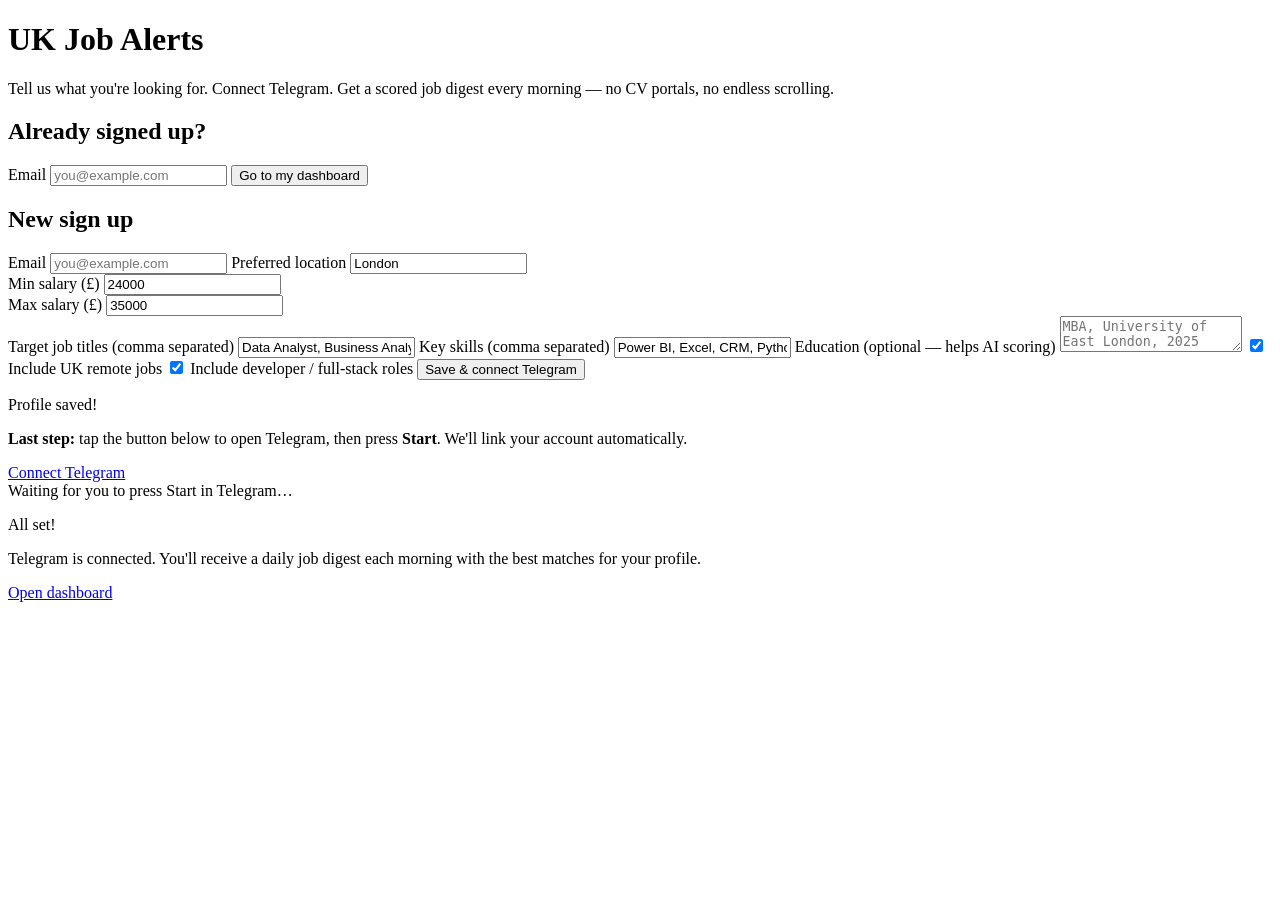
==== web/index.html @ dc250b49 "Initial commit — daily UK job search agent with GitHub Actions schedule. Co-authored-by: Cursor <cur" ====
<!DOCTYPE html>
<html lang="en">
<head>
  <meta charset="UTF-8" />
  <meta name="viewport" content="width=device-width, initial-scale=1.0" />
  <title>UK Job Alerts — Daily digest to your phone</title>
  <link rel="stylesheet" href="/static/styles.css" />
</head>
<body>
  <div class="wrap">
    <h1>UK Job Alerts</h1>
    <p class="sub">Tell us what you're looking for. Connect Telegram. Get a scored job digest every morning — no CV portals, no endless scrolling.</p>

    <div id="login-card" class="card">
      <h2>Already signed up?</h2>
      <form id="login-form">
        <label for="login-email">Email</label>
        <input id="login-email" type="email" required placeholder="you@example.com" />
        <button type="submit" class="secondary">Go to my dashboard</button>
        <p id="login-error" class="error hidden"></p>
      </form>
    </div>

    <div id="form-card" class="card">
      <h2>New sign up</h2>
      <form id="signup-form">
        <label for="email">Email</label>
        <input id="email" name="email" type="email" required placeholder="you@example.com" />

        <label for="location">Preferred location</label>
        <input id="location" name="location" value="London" required />

        <div class="row">
          <div>
            <label for="salary_min">Min salary (£)</label>
            <input id="salary_min" name="salary_min" type="number" value="24000" min="15000" />
          </div>
          <div>
            <label for="salary_max">Max salary (£)</label>
            <input id="salary_max" name="salary_max" type="number" value="35000" min="15000" />
          </div>
        </div>

        <label for="target_titles">Target job titles (comma separated)</label>
        <input id="target_titles" name="target_titles" value="Data Analyst, Business Analyst, Junior Developer, Full Stack Developer" />

        <label for="skills">Key skills (comma separated)</label>
        <input id="skills" name="skills" value="Power BI, Excel, CRM, Python, JavaScript, SQL" />

        <label for="education">Education (optional — helps AI scoring)</label>
        <textarea id="education" name="education" placeholder="MBA, University of East London, 2025"></textarea>

        <label class="check">
          <input id="remote_ok" name="remote_ok" type="checkbox" checked />
          Include UK remote jobs
        </label>

        <label class="check">
          <input id="include_track_b" name="include_track_b" type="checkbox" checked />
          Include developer / full-stack roles
        </label>

        <button type="submit">Save & connect Telegram</button>
        <p id="form-error" class="error hidden"></p>
      </form>
    </div>

    <div id="connect-card" class="card hidden">
      <p class="success">Profile saved!</p>
      <p class="steps">
        <strong>Last step:</strong> tap the button below to open Telegram, then press <strong>Start</strong>.
        We'll link your account automatically.
      </p>
      <a id="telegram-link" class="telegram-btn" href="#" target="_blank">Connect Telegram</a>
      <div id="status" class="status">Waiting for you to press Start in Telegram…</div>
    </div>

    <div id="done-card" class="card hidden">
      <p class="success">All set!</p>
      <p class="steps">
        Telegram is connected. You'll receive a daily job digest each morning with the best matches for your profile.
      </p>
      <a id="dashboard-link" class="btn" href="#">Open dashboard</a>
    </div>
  </div>

  <script>
    let userId = null;
    let pollTimer = null;

    document.getElementById("login-form").addEventListener("submit", async (e) => {
      e.preventDefault();
      const err = document.getElementById("login-error");
      err.classList.add("hidden");

      const email = document.getElementById("login-email").value;
      try {
        const res = await fetch("/api/login", {
          method: "POST",
          headers: { "Content-Type": "application/json" },
          body: JSON.stringify({ email }),
        });
        const data = await res.json();
        if (!res.ok) throw new Error(data.detail || "Login failed");
        localStorage.setItem("jobalert_user_id", data.user_id);
        location.href = `/dashboard?user=${data.user_id}`;
      } catch (ex) {
        err.textContent = ex.message;
        err.classList.remove("hidden");
      }
    });

    document.getElementById("signup-form").addEventListener("submit", async (e) => {
      e.preventDefault();
      const err = document.getElementById("form-error");
      err.classList.add("hidden");

      const body = {
        email: document.getElementById("email").value,
        location: document.getElementById("location").value,
        salary_min: Number(document.getElementById("salary_min").value),
        salary_max: Number(document.getElementById("salary_max").value),
        target_titles: document.getElementById("target_titles").value,
        skills: document.getElementById("skills").value,
        education: document.getElementById("education").value,
        remote_ok: document.getElementById("remote_ok").checked,
        include_track_b: document.getElementById("include_track_b").checked,
      };

      try {
        const res = await fetch("/api/signup", {
          method: "POST",
          headers: { "Content-Type": "application/json" },
          body: JSON.stringify(body),
        });
        const data = await res.json();
        if (!res.ok) throw new Error(data.detail || "Sign up failed");

        userId = data.user_id;
        localStorage.setItem("jobalert_user_id", userId);
        document.getElementById("form-card").classList.add("hidden");
        document.getElementById("login-card").classList.add("hidden");
        document.getElementById("connect-card").classList.remove("hidden");
        document.getElementById("telegram-link").href = data.telegram_link;
        document.getElementById("dashboard-link").href = `/dashboard?user=${userId}`;
        startPolling();
      } catch (ex) {
        err.textContent = ex.message;
        err.classList.remove("hidden");
      }
    });

    function startPolling() {
      pollTimer = setInterval(checkStatus, 3000);
      checkStatus();
    }

    async function checkStatus() {
      if (!userId) return;
      const res = await fetch(`/api/users/${userId}/status`);
      if (!res.ok) return;
      const data = await res.json();
      if (data.telegram_linked) {
        clearInterval(pollTimer);
        document.getElementById("connect-card").classList.add("hidden");
        document.getElementById("done-card").classList.remove("hidden");
      }
    }

    const saved = localStorage.getItem("jobalert_user_id");
    if (saved) {
      document.getElementById("dashboard-link")?.setAttribute("href", `/dashboard?user=${saved}`);
    }
  </script>
</body>
</html>
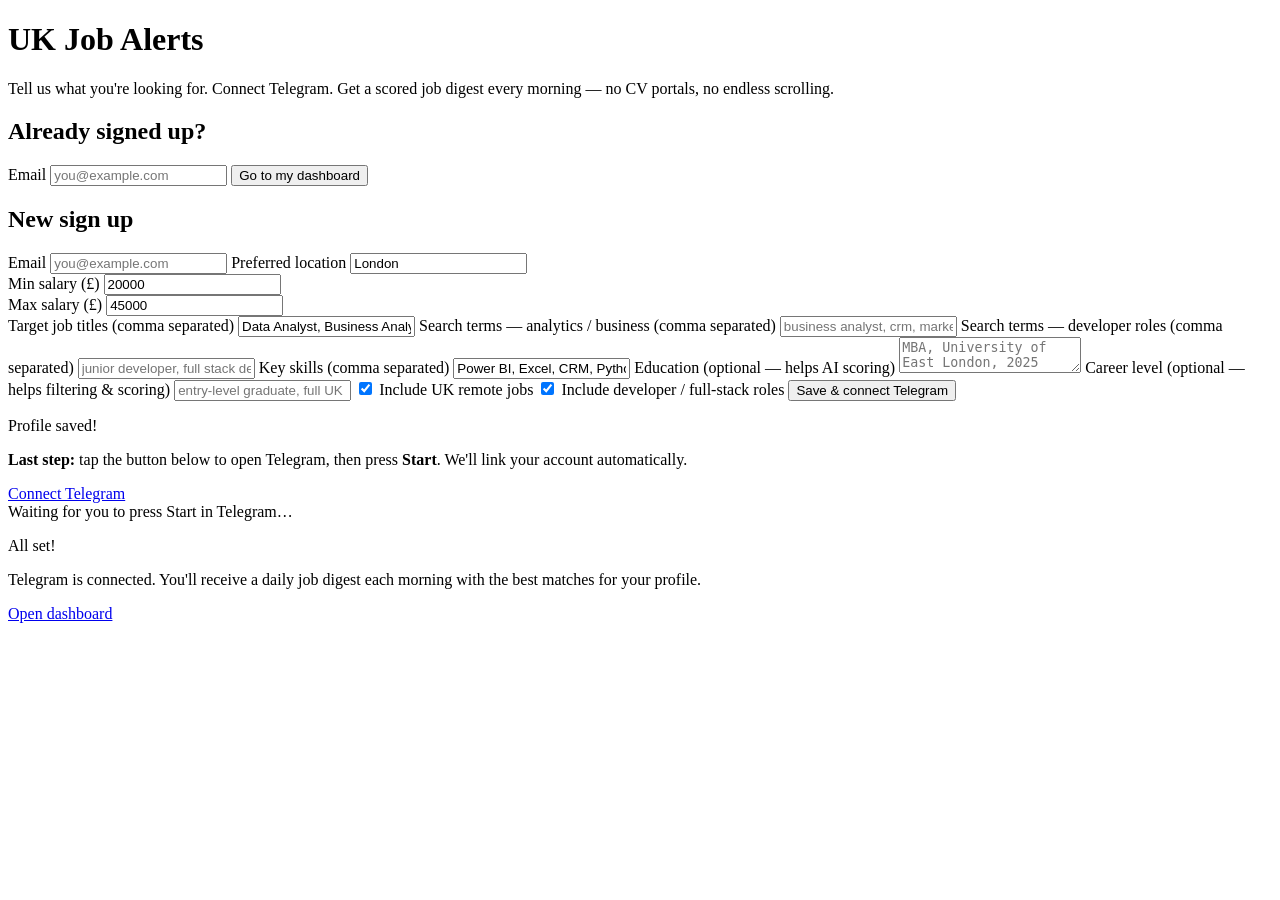
==== commit fef0a641: "Make job search targets configurable per user. Add config/profile.json for CLI runs, extend web prof" ====
--- a/web/index.html
+++ b/web/index.html
@@ -33,22 +33,31 @@
         <div class="row">
           <div>
             <label for="salary_min">Min salary (£)</label>
-            <input id="salary_min" name="salary_min" type="number" value="24000" min="15000" />
+            <input id="salary_min" name="salary_min" type="number" value="20000" min="15000" />
           </div>
           <div>
             <label for="salary_max">Max salary (£)</label>
-            <input id="salary_max" name="salary_max" type="number" value="35000" min="15000" />
+            <input id="salary_max" name="salary_max" type="number" value="45000" min="15000" />
           </div>
         </div>
 
         <label for="target_titles">Target job titles (comma separated)</label>
         <input id="target_titles" name="target_titles" value="Data Analyst, Business Analyst, Junior Developer, Full Stack Developer" />
 
+        <label for="track_a_queries">Search terms — analytics / business (comma separated)</label>
+        <input id="track_a_queries" name="track_a_queries" placeholder="business analyst, crm, marketing coordinator" />
+
+        <label for="track_b_queries">Search terms — developer roles (comma separated)</label>
+        <input id="track_b_queries" name="track_b_queries" placeholder="junior developer, full stack developer" />
+
         <label for="skills">Key skills (comma separated)</label>
         <input id="skills" name="skills" value="Power BI, Excel, CRM, Python, JavaScript, SQL" />
 
         <label for="education">Education (optional — helps AI scoring)</label>
         <textarea id="education" name="education" placeholder="MBA, University of East London, 2025"></textarea>
+
+        <label for="level">Career level (optional — helps filtering & scoring)</label>
+        <input id="level" name="level" placeholder="entry-level graduate, full UK right to work" />
 
         <label class="check">
           <input id="remote_ok" name="remote_ok" type="checkbox" checked />
@@ -121,8 +130,11 @@
         salary_min: Number(document.getElementById("salary_min").value),
         salary_max: Number(document.getElementById("salary_max").value),
         target_titles: document.getElementById("target_titles").value,
+        track_a_queries: document.getElementById("track_a_queries").value,
+        track_b_queries: document.getElementById("track_b_queries").value,
         skills: document.getElementById("skills").value,
         education: document.getElementById("education").value,
+        level: document.getElementById("level").value,
         remote_ok: document.getElementById("remote_ok").checked,
         include_track_b: document.getElementById("include_track_b").checked,
       };
